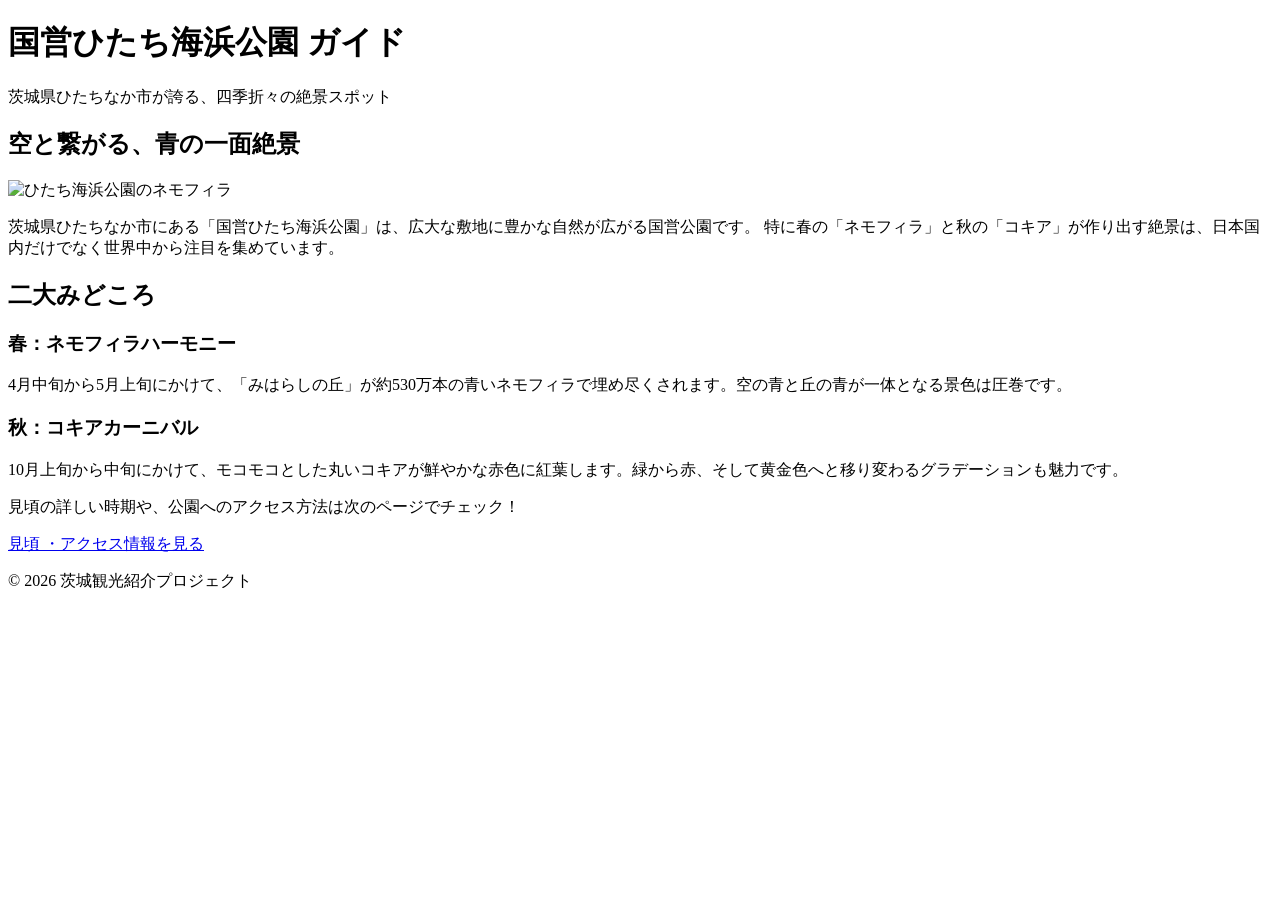
==== index.html @ 4b7b4739 "Create index.html" ====
<!DOCTYPE html>
<html lang="ja">
<head>
    <meta charset="UTF-8">
    <meta name="viewport" content="width=device-width, initial-scale=1.0">
    <title>国営ひたち海浜公園の魅力</title>
    <!-- 共通のCSSファイルを読み込む -->
    <link rel="stylesheet" href="style.css">
</head>
<body>
<header>
        <div class="header-container">
            <h1>国営ひたち海浜公園 ガイド</h1>
            <p>茨城県ひたちなか市が誇る、四季折々の絶景スポット</p>
        </div>
    </header>
    <main>
        
        <!-- メインの大きな写真と紹介 -->
        <section class="hero-section">
            <h2>空と繋がる、青の一面絶景</h2>
            <!-- 【条件クリア：画像を使うこと】 -->
            <!-- ※手持ちの写真がある場合は、images/main.jpg などに書き換えてください -->
            <img src="https://picsum.photos" alt="ひたち海浜公園のネモフィラ" class="featured-img">
            <p class="introduction">
                茨城県ひたちなか市にある「国営ひたち海浜公園」は、広大な敷地に豊かな自然が広がる国営公園です。
                特に春の「ネモフィラ」と秋の「コキア」が作り出す絶景は、日本国内だけでなく世界中から注目を集めています。
            </p>
        </section>
        
<section class="highlights-section">
            <h2>二大みどころ</h2>
            
            <div class="grid-container">
                <div class="card">
                    <h3>春：ネモフィラハーモニー</h3>
                    <p>4月中旬から5月上旬にかけて、「みはらしの丘」が約530万本の青いネモフィラで埋め尽くされます。空の青と丘の青が一体となる景色は圧巻です。</p>
                </div>
                
                <div class="card">
                    <h3>秋：コキアカーニバル</h3>
                    <p>10月上旬から中旬にかけて、モコモコとした丸いコキアが鮮やかな赤色に紅葉します。緑から赤、そして黄金色へと移り変わるグラデーションも魅力です。</p>
                </div>
            </div>
        </section>
        <section class="navigation-section">
            <p>見頃の詳しい時期や、公園へのアクセス方法は次のページでチェック！</p>
            <!-- 【条件クリア：HTMLファイルをリンクさせること】 -->
            <a href="about.html" class="next-btn">見頃
              ・アクセス情報を見る</a>
        </section>
        </main>

    <!-- フッター部分 -->
    <footer>
        <p>&copy; 2026 茨城観光紹介プロジェクト</p>
    </footer>

</body>
</html>
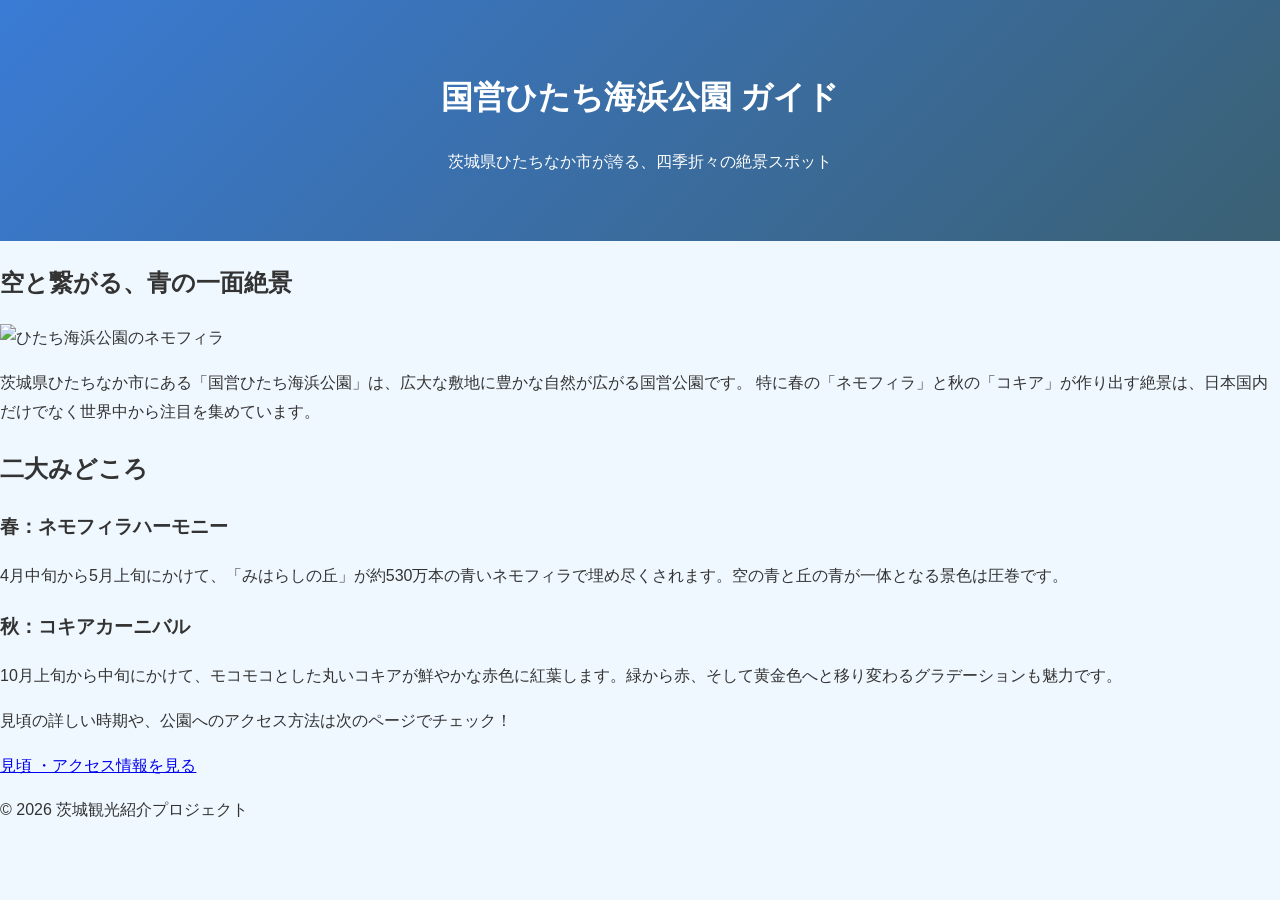
==== commit ae5a5238: "Update index.html" ====
--- a/index.html
+++ b/index.html
@@ -21,7 +21,7 @@
             <h2>空と繋がる、青の一面絶景</h2>
             <!-- 【条件クリア：画像を使うこと】 -->
             <!-- ※手持ちの写真がある場合は、images/main.jpg などに書き換えてください -->
-            <img src="https://picsum.photos" alt="ひたち海浜公園のネモフィラ" class="featured-img">
+            <img src="https://picsum.photos"alt="ひたち海浜公園のネモフィラ" class="featured-img">
             <p class="introduction">
                 茨城県ひたちなか市にある「国営ひたち海浜公園」は、広大な敷地に豊かな自然が広がる国営公園です。
                 特に春の「ネモフィラ」と秋の「コキア」が作り出す絶景は、日本国内だけでなく世界中から注目を集めています。
--- a/style.css
+++ b/style.css
@@ -0,0 +1,102 @@
+body {
+    font-family: 'Helvetica Neue', Arial, 'Hiragino Kaku Gothic ProN', sans-serif;
+    line-height: 1.8;
+    margin: 0;
+    padding: 0;
+    background-color: #f0f8ff; /* 淡いブルーの背景 */
+    color: #333;
+}
+header {
+    background: linear-gradient(135deg, #3a7bd5, #3a6073); /* 青系のグラデーション */
+    color: white;
+    text-align: center;
+    padding: 3rem 1rem;
+  header h1 {
+    margin: 0;
+    font-size: 2.2rem;
+    letter-spacing: 1px;
+}
+  header p {
+    margin: 0.5rem 0 0 0;
+    opacity: 0.9;
+}
+  main {
+    max-width: 900px;
+    margin: 2rem auto;
+    padding: 0 1rem;
+  }
+  section {
+    background: white;
+    padding: 2.5rem;
+    margin-bottom: 2rem;
+    border-radius: 12px;
+    box-shadow: 0 4px 15px rgba(0,0,0,0.05);
+}
+  h2 {
+    color: #2c3e50;
+    position: relative;
+    padding-bottom: 0.5rem;
+    margin-top: 0;
+    h2::after {
+    content: '';
+    position: absolute;
+    left: 0;
+    bottom: 0;
+    width: 60px;
+    height: 3px;
+    background-color: #3a7bd5;
+      featured-img {
+    width: 100%;
+    height: auto;
+    border-radius: 8px;
+    margin: 1.5rem 0;
+}
+      introduction {
+    font-size: 1.1rem;
+    text-align: justify;
+}
+      grid-container {
+    display: grid;
+    grid-template-columns: 1fr 1fr;
+    gap: 1.5rem;
+    margin-top: 1.5rem;
+        card {
+    background: #fdfdfd;
+    padding: 1.5rem;
+    border-left: 4px solid #3a7bd5;
+    border-radius: 4px;
+          
+          card h3 {
+    margin-top: 0;
+    color: #3a7bd5;
+            navigation-section {
+    text-align: center;
+    background: #e6f2ff;
+    border: 1px solid #b3d7ff
+              next-btn {
+    display: inline-block;
+    background-color: #ff7675; /* 目立つようにアクセントにピンク/赤系 */
+    color: white;
+    padding: 1rem 2.5rem;
+    text-decoration: none;
+    font-weight: bold;
+    border-radius: 30px;
+    box-shadow: 0 4px 10px rgba(255, 118, 117, 0.4);
+    transition: all 0.3s ease;
+}
+            next-btn:hover {
+    background-color: #ee5253;
+    transform: translateY(-2px);
+    box-shadow: 0 6px 15px rgba(255, 118, 117, 0.6);
+}
+      footer {
+    text-align: center;
+    padding: 1.5rem;
+    background-color: #2c3e50;
+    color: white;
+    font-size: 0.9rem;
+        @media (max-width: 600px) {
+    .grid-container {
+        grid-template-columns: 1fr;
+    }
+}
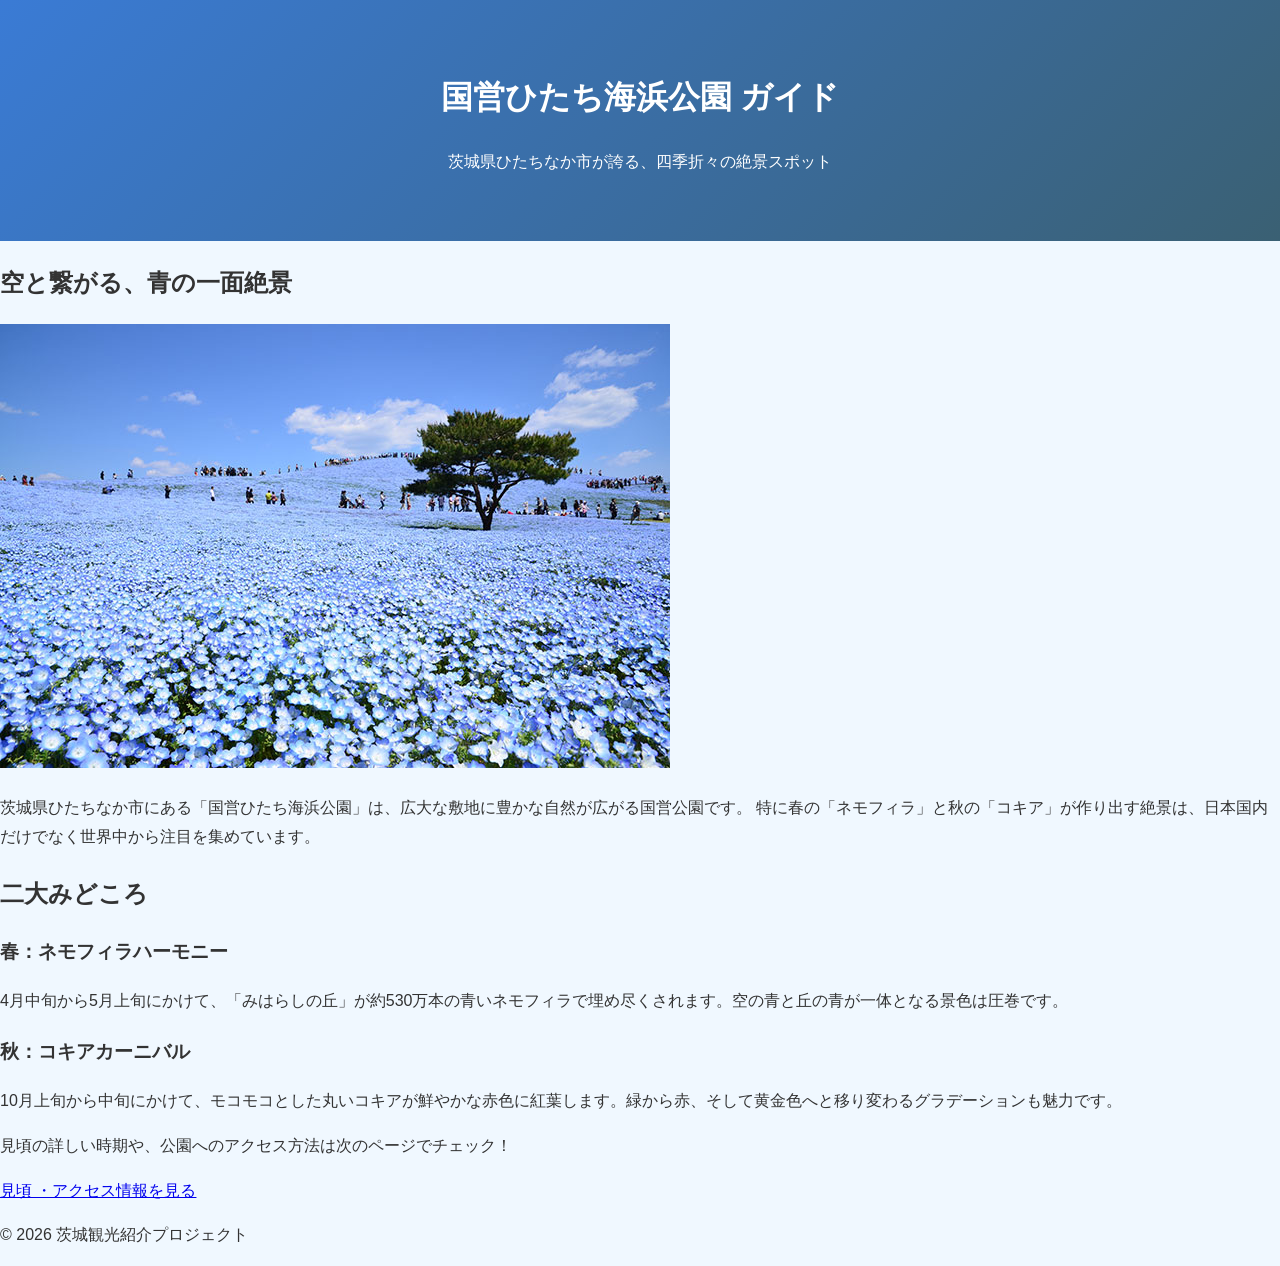
==== commit a042f05b: "Update index.html" ====
--- a/index.html
+++ b/index.html
@@ -21,7 +21,7 @@
             <h2>空と繋がる、青の一面絶景</h2>
             <!-- 【条件クリア：画像を使うこと】 -->
             <!-- ※手持ちの写真がある場合は、images/main.jpg などに書き換えてください -->
-            <img src="https://picsum.photos"alt="ひたち海浜公園のネモフィラ" class="featured-img">
+            <img src="image/nemophila.jpg"alt="ひたち海浜公園のネモフィラ" class="featured-img">
             <p class="introduction">
                 茨城県ひたちなか市にある「国営ひたち海浜公園」は、広大な敷地に豊かな自然が広がる国営公園です。
                 特に春の「ネモフィラ」と秋の「コキア」が作り出す絶景は、日本国内だけでなく世界中から注目を集めています。
